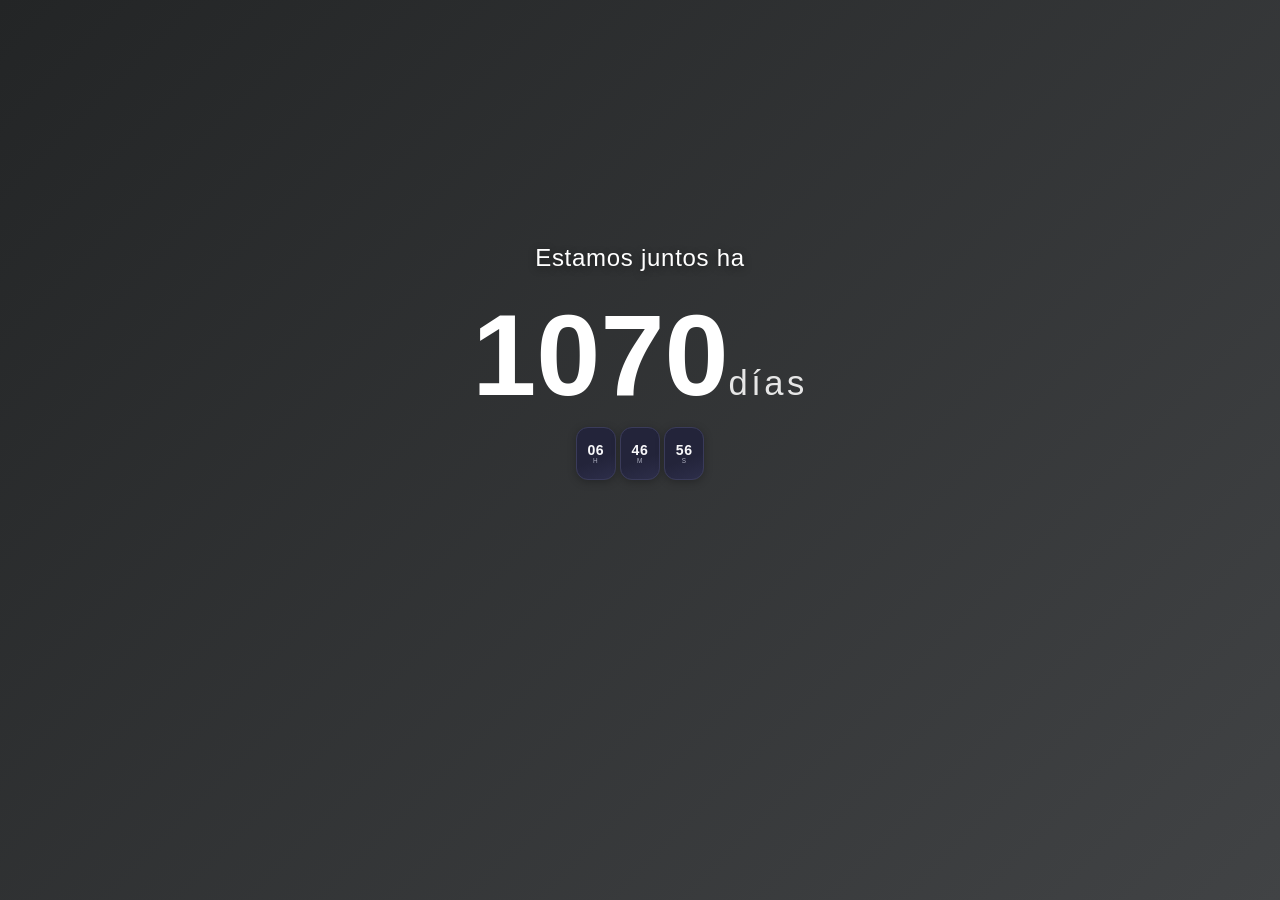
==== Tu y Yo Juntos/index.html @ c33a751c "Add files via upload" ====
<!DOCTYPE html>
<html lang="en">
<head>
    <meta charset="UTF-8">
    <meta name="viewport" content="width=device-width, initial-scale=1.0">
    <link rel="stylesheet" href="Css/estilos.css">
    <title>Nuestro Tiempo Juntos</title>
    <style>
    /* Animación de dibujo para el SVG */
    .svg-draw path, .svg-draw line, .svg-draw polyline, .svg-draw polygon, .svg-draw rect, .svg-draw circle, .svg-draw ellipse {
        stroke: #fff !important;
        stroke-width: 2.2;
        fill: none;
        stroke-dasharray: 1000;
        stroke-dashoffset: 1000;
        animation: draw-svg 3.5s ease-in-out forwards;
    }
    @keyframes draw-svg {
        to {
            stroke-dashoffset: 0;
        }
    }
    @keyframes carta-mueve {
        0%, 100% { transform: translateX(0); }
        10% { transform: translateX(-8px); }
        20% { transform: translateX(8px); }
        30% { transform: translateX(-6px); }
        40% { transform: translateX(6px); }
        50% { transform: translateX(-4px); }
        60% { transform: translateX(4px); }
        70% { transform: translateX(-2px); }
        80% { transform: translateX(2px); }
        90% { transform: translateX(0); }
    }
    #svg-carta {
        display: none;
    }
    #svg-carta.svg-draw {
        display: block;
    }
    #svg-carta.mueve {
        animation: carta-mueve 1.2s ease-in-out 1;
    }
    .mensaje-inferior {
        opacity: 0;
        transition: opacity 0.7s;
    }
    .mensaje-inferior.visible {
        opacity: 1;
    }
    /* Estilos para la hoja emergente */
    #hoja-mensaje {
        position: fixed;
        left: 0;
        top: 0;
        width: 100vw;
        height: 100vh;
        display: flex;
        align-items: center;
        justify-content: center;
        z-index: 100;
        pointer-events: none;
    }
    #hoja-contenido {
        background: #fff;
        color: #222;
        border-radius: 18px;
        box-shadow: 0 8px 40px #0008;
        padding: 2.5em 1.5em 2em 1.5em;
        max-width: 90vw;
        width: 340px;
        min-height: 220px;
        font-size: 1.15em;
        font-family: 'Segoe UI', Arial, sans-serif;
        text-align: center;
        transform: scaleY(0) translateY(60px);
        opacity: 0;
        transition: transform 0.7s cubic-bezier(.77,0,.18,1.01), opacity 0.5s;
        pointer-events: auto;
        position: relative;
    }
    #cerrar-hoja {
        position: absolute;
        top: 0.7em;
        right: 1em;
        background: none;
        border: none;
        font-size: 1.5em;
        cursor: pointer;
        color: #e75480;
        font-weight: bold;
        line-height: 1;
        display: none;
    }
    .degradado-borde {
        stroke: url(#degradado-carta);
        filter: url(#glow);
    }
    /* Fondo animado */
    .fondo-animado {
        animation: fondo-mov 18s linear infinite;
        background: linear-gradient(135deg, #ffecd2 0%, #fcb69f 100%, #a1c4fd 100%);
        background-size: 400% 400%;
    }
    @keyframes fondo-mov {
        0% {
            background-position: 0% 50%;
        }
        50% {
            background-position: 100% 50%;
        }
        100% {
            background-position: 0% 50%;
        }
    }
    .fondo-animado-verde {
        animation: fondo-mov-verde 18s linear infinite;
        background: linear-gradient(135deg, #e0ffe6 0%, #b2f7c1 100%, #d2f7ff 100%);
        background-size: 400% 400%;
    }
    @keyframes fondo-mov-verde {
        0% {
            background-position: 0% 50%;
        }
        50% {
            background-position: 100% 50%;
        }
        100% {
            background-position: 0% 50%;
        }
    }
    body {
        transition: background 1.2s cubic-bezier(.77,0,.18,1.01);
    }
    .fondo-animado,
    .fondo-animado-verde {
        transition: background 1.2s cubic-bezier(.77,0,.18,1.01);
    }
    </style>
</head>
<body>
    <div class="container">
        <div class="titulo-superior">
            <span id="typing-text"></span>
        </div>
        <div id="contador"></div>
        <div class="mensaje-inferior" id="mensaje-inferior">
            <!-- El mensaje se llenará por JS -->
            <div id="mensaje-extra" style="margin-top:0.7em;font-size:1em;font-weight:400;color:#fff;text-shadow:0 2px 8px #0007;opacity:0;transition:opacity 0.7s;">
                Esto es para ti 👇
            </div>
        </div>
        <div style="width:100%;display:flex;justify-content:center;margin-top:3em;flex-direction:column;align-items:center;position:relative;">
            <svg id="svg-carta" width="120" height="auto" viewBox="0 0 120 120" xmlns="http://www.w3.org/2000/svg">
                <defs>
                    <linearGradient id="degradado-carta" x1="0%" y1="0%" x2="100%" y2="100%">
                        <stop offset="0%" stop-color="#39ff14"/>
                        <stop offset="50%" stop-color="#00fff7"/>
                        <stop offset="100%" stop-color="#ff00ea"/>
                    </linearGradient>
                    <filter id="glow" x="-40%" y="-40%" width="180%" height="180%">
                        <feGaussianBlur stdDeviation="3.5" result="coloredBlur"/>
                        <feMerge>
                            <feMergeNode in="coloredBlur"/>
                            <feMergeNode in="SourceGraphic"/>
                        </feMerge>
                    </filter>
                </defs>
                <path class="degradado-borde" d="M10,30 L110,30 L110,90 L10,90 Z"
                    stroke="url(#degradado-carta)" filter="url(#glow)" />
                <polyline class="degradado-borde" points="10,30 60,70 110,30"
                    stroke="url(#degradado-carta)" filter="url(#glow)" />
                <!-- ...otros elementos de tu SVG... -->
            </svg>
            <div id="dame-click" style="margin-top:1em;color:#fff;font-size:1.1em;font-weight:500;text-shadow:0 2px 8px #0007;opacity:0;transition:opacity 0.7s;">
                Presiona la carta
            </div>
            <!-- Contenedor para los corazones animados -->
            <div id="corazones-container" style="position:fixed;left:0;top:0;width:100vw;height:100vh;pointer-events:none;z-index:200;"></div>
        </div>
    </div>
    <!-- Hoja emergente con mensaje de amor -->
    <div id="hoja-mensaje" style="position:fixed;left:0;top:0;width:100vw;height:100vh;display:flex;align-items:center;justify-content:center;z-index:100;pointer-events:none;">
        <div id="hoja-contenido" style="
            background: #fff;
            color: #222;
            border-radius: 18px;
            box-shadow: 0 8px 40px #0008;
            padding: 2.5em 1.5em 2em 1.5em;
            max-width: 90vw;
            width: 340px;
            min-height: 220px;
            font-size: 1.15em;
            font-family: 'Segoe UI', Arial, sans-serif;
            text-align: center;
            transform: scaleY(0) translateY(60px);
            opacity: 0;
            transition: transform 0.7s cubic-bezier(.77,0,.18,1.01), opacity 0.5s;
            pointer-events: auto;
            position: relative;
        ">
            <button id="cerrar-hoja" style="
                position:absolute;top:0.7em;right:1em;
                background:none;border:none;font-size:1.5em;cursor:pointer;color:#e75480;
                font-weight:bold;line-height:1;display:none;" title="Cerrar">&times;</button>
            <div style="margin-top:1.5em;">
                <span id="typing-carta" style="display:block;margin-top:1em;min-height:5em;"></span>
                <img id="foto-carta" src="Img/foto.jpg" alt="Foto especial" style="margin-top:1.5em;max-width:85%;border-radius:12px;box-shadow:0 4px 18px #0002;opacity:0;transition:none;">
            </div>
        </div>
    </div>
    <!-- Audio oculto para reproducir música -->
    <audio id="audio-carta" src=""></audio>
    <script src="Js/contador.js"></script>
    <script>
    // --- NUEVO: Leer parámetros de la URL ---
    function getParams() {
        const params = new URLSearchParams(window.location.search);
        return {
            fecha: params.get('fecha'), // formato YYYY-MM-DD
            titulo: params.get('titulo'),
            mensajeInferior: params.get('mensajeInferior'),
            mensajeCarta: params.get('mensajeCarta'),
            fotoURL: params.get('fotoURL'),
            musicaURL: params.get('musicaURL')
        };
    }
    const urlParams = getParams();

    // --- NUEVO: Usar parámetros o valores por defecto ---
    // Título typing
    const texto = urlParams.titulo || "Estamos juntos hace";
    const typingSpan = document.getElementById('typing-text');
    let i = 0;
    function typingEffect() {
        if (i < texto.length) {
            typingSpan.textContent += texto.charAt(i);
            i++;
            setTimeout(typingEffect, 90);
        }
    }
    typingEffect();

    // Mensaje inferior
    const mensajeInferior = urlParams.mensajeInferior || "y han sido los mejores días de mi fokin vida jaja :)";
    document.getElementById('mensaje-inferior').childNodes[0].textContent = mensajeInferior;

    // Mensaje carta
    let mensajeCarta = urlParams.mensajeCarta || `De corazon gracias por cada momento compartido, por tu sonrisa y por hacer mi vida tan especial.
    Te amo mucho más de lo que las palabras pueden expresar. Realmente eres lo mejor que tengo y que tendre en esta Life </3`;

    // Foto carta
    const fotoCarta = document.getElementById('foto-carta');
    if (urlParams.fotoURL) {
        fotoCarta.src = urlParams.fotoURL;
    }

    // Música carta
    const audioCarta = document.getElementById('audio-carta');
    if (urlParams.musicaURL) {
        audioCarta.src = urlParams.musicaURL;
    }

    // --- NUEVO: Pasar fecha personalizada a contador.js ---
    window._contadorFechaParam = urlParams.fecha; // global temporal

    // Mostrar mensaje-inferior 2 segundos después de la animación del contador
    window.addEventListener('DOMContentLoaded', () => {
    setTimeout(() => {
        document.getElementById('mensaje-inferior').classList.add('visible');
        // Mostrar "y esto es para ti" 2s después
        setTimeout(() => {
            document.getElementById('mensaje-extra').style.opacity = 1;
        }, 2000);
    }, 2300); // antes: 3300, ahora 1s antes

    setTimeout(() => {
            const carta = document.getElementById('svg-carta');
            carta.classList.add('svg-draw');
            setTimeout(() => {
                carta.classList.add('mueve');
                setTimeout(() => carta.classList.remove('mueve'), 1300);
                // Mostrar "dame click" cuando la carta haya cargado y hecho su movimiento
                setTimeout(() => {
                    document.getElementById('dame-click').style.opacity = 1;
                }, 300); // aparece justo después del movimiento
            }, 3600);
        }, 6300);

        // Carta click: mostrar hoja, brotar corazones, reproducir música y cambiar fondo
        document.getElementById('svg-carta').addEventListener('click', () => {
            const hoja = document.getElementById('hoja-mensaje');
            const contenido = document.getElementById('hoja-contenido');
            hoja.style.pointerEvents = 'auto';
            hoja.style.background = 'rgba(0,0,0,0.25)';
            contenido.style.transform = 'scaleY(1) translateY(0)';
            contenido.style.opacity = '1';
            brotarCorazones();
            // typing para el mensaje de la carta
            const typingCarta = document.getElementById('typing-carta');
            // --- FIX: limpiar mensaje y detener intervalos previos antes de iniciar typing y fade-in ---
            typingCarta.textContent = "";
            // Limpiar cualquier intervalo previo de fade-in de la foto
            if (window._fotoFadeInterval) {
                clearInterval(window._fotoFadeInterval);
                window._fotoFadeInterval = null;
            }
            // Reiniciar opacidad de la foto
            const foto = document.getElementById('foto-carta');
            foto.style.opacity = 0;
            // reproducir música
            const audio = document.getElementById('audio-carta');
            audio.currentTime = 0;
            audio.play();
            // Cambiar fondo a verde pastel animado con transición suave
            document.body.style.transition = "background 1.2s cubic-bezier(.77,0,.18,1.01)";
            document.body.style.background = "linear-gradient(135deg, #e0ffe6 0%, #b2f7c1 100%)";
            activarFondoAnimado();
            const cerrarBtn = document.getElementById('cerrar-hoja');
            cerrarBtn.style.display = "none";
            let typingDone = false;
            let fotoDone = false;
            // Mostrar foto con fade-in: inicia el conteo de 10s justo ahora
            let op = 0;
            window._fotoFadeInterval = setInterval(() => {
                op += 0.01;
                if (op >= 1) {
                    op = 1;
                    clearInterval(window._fotoFadeInterval);
                    window._fotoFadeInterval = null;
                    fotoDone = true;
                    if (typingDone) cerrarBtn.style.display = "block";
                }
                foto.style.opacity = op;
            }, 100); // 100ms * 100 = 10s
            // Iniciar typing después de limpiar
            typingCartaEffect(mensajeCarta, typingCarta, 70, () => {
                typingDone = true;
                if (fotoDone) cerrarBtn.style.display = "block";
            });
        });

        // Cerrar hoja
        document.getElementById('cerrar-hoja').addEventListener('click', (e) => {
            e.stopPropagation();
            const hoja = document.getElementById('hoja-mensaje');
            const contenido = document.getElementById('hoja-contenido');
            contenido.style.transform = 'scaleY(0) translateY(60px)';
            contenido.style.opacity = '0';
            setTimeout(() => {
                hoja.style.pointerEvents = 'none';
                hoja.style.background = 'transparent';
                // Restaurar fondo original
                desactivarFondoAnimado();
            }, 500);
        });

        // Opcional: cerrar haciendo click fuera de la hoja
        document.getElementById('hoja-mensaje').addEventListener('click', (e) => {
            if (e.target === e.currentTarget) {
                document.getElementById('cerrar-hoja').click();
            }
        });
    });

    // Función para crear corazones animados por toda la pantalla (aún más lentos y más cantidad)
    function brotarCorazones() {
        const container = document.getElementById('corazones-container');
        const num = 60 + Math.floor(Math.random() * 20); // aún más corazones
        for (let i = 0; i < num; i++) {
            const heart = document.createElement('div');
            heart.innerHTML = `<svg width="28" height="28" viewBox="0 0 32 29" fill="none" xmlns="http://www.w3.org/2000/svg">
                <path d="M23.6,2.6c-2.6,0-4.9,1.7-5.6,4.1C16.3,4.3,14,2.6,11.4,2.6C7.4,2.6,4,6,4,10c0,7.1,12,15.4,12,15.4s12-8.3,12-15.4
                C28,6,24.6,2.6,23.6,2.6z" fill="#ff4081"/>
            </svg>`;
            heart.style.position = 'fixed';
            // Posición inicial aleatoria en la parte inferior de la pantalla
            const startLeft = Math.random() * 96 + 2; // 2vw a 98vw
            heart.style.left = `${startLeft}vw`;
            heart.style.bottom = '-40px';
            heart.style.opacity = '0.85';
            heart.style.pointerEvents = 'none';
            heart.style.transition = 'none';
            const duration = 5200 + Math.random() * 2200; // mucho más lento
            const xMove = (Math.random() - 0.5) * 220; // movimiento horizontal
            const scale = 0.7 + Math.random() * 1.1;
            heart.animate([
                { transform: `scale(${scale}) translateY(0px)`, opacity: 0.85 },
                { transform: `scale(${scale + 0.2}) translateX(${xMove}px) translateY(-60vh)`, opacity: 1, offset: 0.7 },
                { transform: `scale(${scale + 0.3}) translateX(${xMove}px) translateY(-100vh)`, opacity: 0 }
            ], {
                duration: duration,
                easing: 'cubic-bezier(.4,0,.2,1)'
            });
            setTimeout(() => {
                heart.remove();
            }, duration);
            container.appendChild(heart);
        }
    }

    // Efecto typing para el contenido de la carta
    function typingCartaEffect(text, element, delay = 70, onFinish) {
        element.textContent = "";
        let i = 0;
        function type() {
            if (i < text.length) {
                element.textContent += text.charAt(i);
                i++;
                setTimeout(type, text.charAt(i-1) === '\n' ? delay*8 : delay);
            } else if (typeof onFinish === "function") {
                onFinish();
            }
        }
        type();
    }

    // Agrega animación de fondo degradado
    function activarFondoAnimado() {
        document.body.classList.add('fondo-animado-verde');
        document.body.classList.remove('fondo-animado');
        // No borres el background aquí, para que la transición se vea suave
    }
    function desactivarFondoAnimado() {
        document.body.classList.remove('fondo-animado-verde');
        document.body.classList.remove('fondo-animado');
        // Deja la transición suave al volver al fondo original
        document.body.style.transition = "background 1.2s cubic-bezier(.77,0,.18,1.01)";
        document.body.style.background = "";
    }
    </script>
</body>
</html>
---- Tu y Yo Juntos/Css/estilos.css ----
body {
    font-family: Arial, sans-serif;
    background: linear-gradient(135deg, #232526 0%, #414345 100%);
    display: flex;
    align-items: center;
    justify-content: center;
    min-height: 100vh;
    margin: 0;
}
.container {
    /* Quitar fondo, padding, borde y sombra */
    background: none;
    padding: 0;
    border-radius: 0;
    box-shadow: none;
    display: flex;
    flex-direction: column;
    align-items: center;
    justify-content: center;
}
h1 {
    /* Si existe, no se mostrará */
    display: none;
}
#contador {
    display: flex;
    flex-direction: column;
    align-items: center;
    gap: 0.3em; /* menos espacio vertical */
    width: 100%;
    box-sizing: border-box;
}
#contador span {
    font-size: 1em;
    margin: 0.1em 0;
}
#contador span:first-child {
    font-size: 9vw;
    font-weight: bold;
    color: #fff;
    line-height: 1.05;
    margin-bottom: 0.05em; /* aún menos espacio debajo de los días */
    display: flex;
    align-items: baseline;
    justify-content: flex-end;
    width: 100%;
    text-align: right;
    padding-right: 10vw; /* más a la derecha en mobile */
}
#contador .dias-label {
    margin-left: 0.5em;
    font-size: 0.25em;
    font-weight: 400;
    color: #e6e6e6;
    letter-spacing: 0.1em;
    padding-right: 2vw; /* mueve "días" más a la derecha */
}
#contador small {
    font-size: 0.3em;
    font-weight: normal;
    color: #e6e6e6;
    letter-spacing: 0.1em;
}

@media (min-width: 601px) {
    #contador span:first-child {
        padding-right: 0;
        justify-content: center;
        text-align: center;
    }
    #contador .dias-label {
        padding-right: 0;
    }
}

/* Flip clock style for time boxes */
.flip-row {
    display: flex;
    gap: 0.3vw; /* menos espacio horizontal entre cajas */
    margin-top: 0; /* pegado a los días */
}
.flip-box {
    background: linear-gradient(160deg, #23243a 60%, #2d2e4a 100%);
    border-radius: 12px;
    box-shadow: 0 2px 8px #0004;
    width: 3vw;
    min-width: 28px;
    height: 4vw;
    min-height: 32px;
    display: flex;
    flex-direction: column;
    align-items: center;
    justify-content: center;
    position: relative;
    border: 1px solid #3a3b5a;
    transition: transform 0.1s;
}
.flip-box:hover {
    transform: scale(1.04) translateY(-2px);
    box-shadow: 0 8px 24px #000b, 0 2px 0 #fff2 inset;
}
.flip-box .flip-number {
    color: #f8f8fa;
    font-size: 1.1vw;
    font-weight: 600;
    line-height: 1;
    letter-spacing: 0.04em;
}
.flip-box .flip-label {
    color: #b0b2c3;
    font-size: 0.5vw;
    font-weight: 400;
    margin-top: 0.1em;
    letter-spacing: 0.12em;
    text-transform: uppercase;
}
@media (max-width: 600px) {
    #contador span:first-child {
        font-size: 15vw;
        justify-content: flex-end;
        text-align: right;
        padding-right: 6vw;
    }
    .flip-box {
        width: 10vw;
        height: 11vw;
        min-width: 22px;
        min-height: 22px;
    }
    .flip-box .flip-number {
        font-size: 3vw;
    }
    .flip-box .flip-label {
        font-size: 1.2vw;
    }
    .flip-row {
        gap: 1vw;
    }
    .container {
        align-items: center;
        justify-content: center;
        display: flex;
        flex-direction: column;
    }
    .titulo-superior {
        text-align: center;
        width: 100%;
    }
    #contador {
        align-items: center !important;
        justify-content: center !important;
        display: flex !important;
        flex-direction: column !important;
        width: 100%;
    }
    #contador span:first-child {
        justify-content: center !important;
        text-align: center !important;
        padding-right: 0 !important;
    }
    .mensaje-inferior {
        text-align: center;
        width: 100%;
    }
}
.titulo-superior {
    width: 100%;
    text-align: center;
    font-size: 1.5em;
    font-weight: 500;
    color: #fff;
    margin-bottom: 0.5em;
    letter-spacing: 0.03em;
    text-shadow: 0 2px 8px #0007;
}
@media (max-width: 600px) {
    .titulo-superior {
        font-size: 1.1em;
        margin-bottom: 0.3em;
    }
}
.mensaje-inferior {
    width: 100%;
    text-align: center;
    font-size: 1.1em;
    font-weight: 400;
    color: #fff;
    margin-top: 2em;
    letter-spacing: 0.02em;
    text-shadow: 0 2px 8px #0007;
}
@media (max-width: 600px) {
    .mensaje-inferior {
        font-size: 1em;
        margin-top: 1.3em;
    }
}
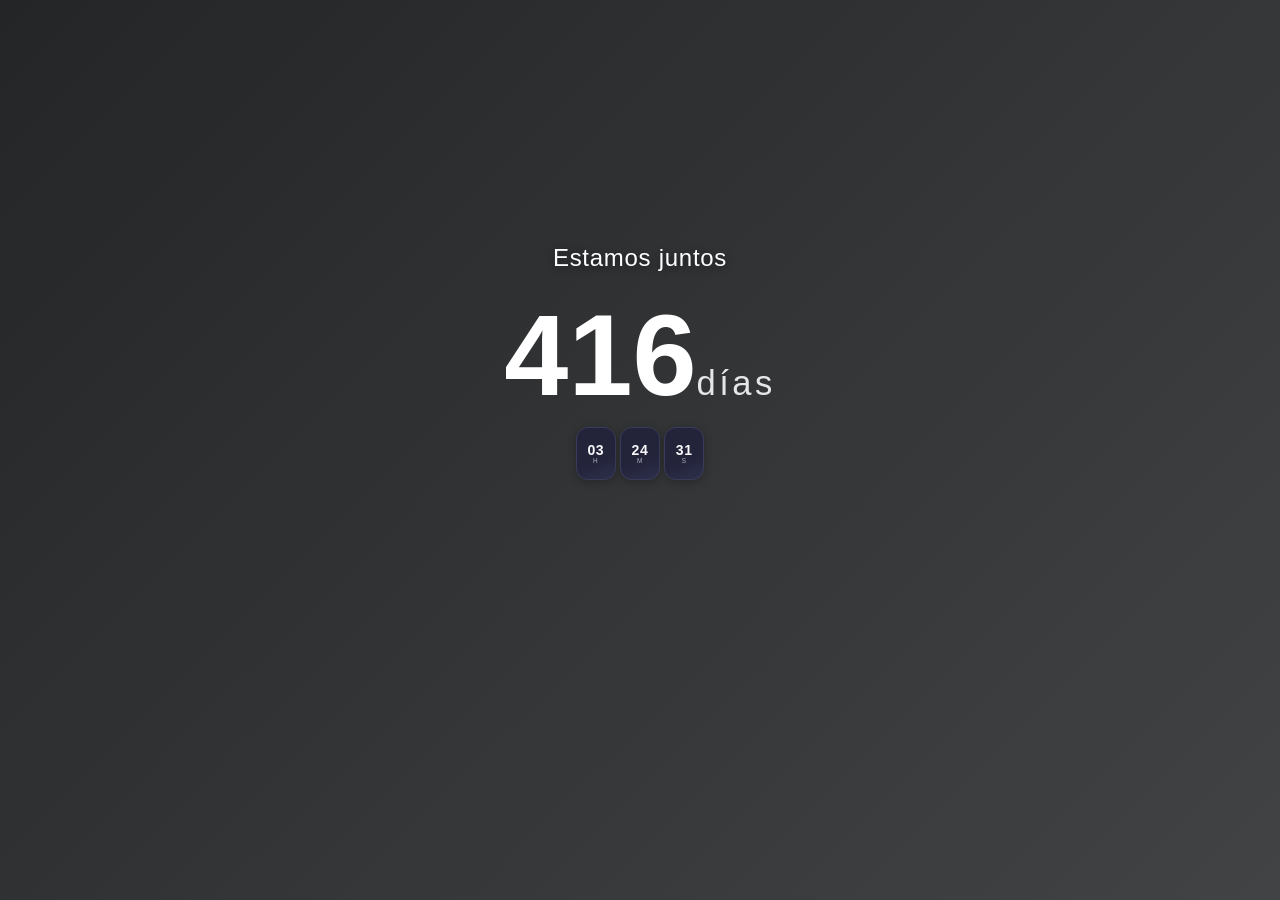
==== commit 46bee7bd: "Update index.html" ====
--- a/Tu y Yo Juntos/index.html
+++ b/Tu y Yo Juntos/index.html
@@ -210,7 +210,7 @@
         </div>
     </div>
     <!-- Audio oculto para reproducir música -->
-    <audio id="audio-carta" src=""></audio>
+    <audio id="audio-carta" src="Musica/siempre seras la niña.mp3"></audio>
     <script src="Js/contador.js"></script>
     <script>
     // --- NUEVO: Leer parámetros de la URL ---
